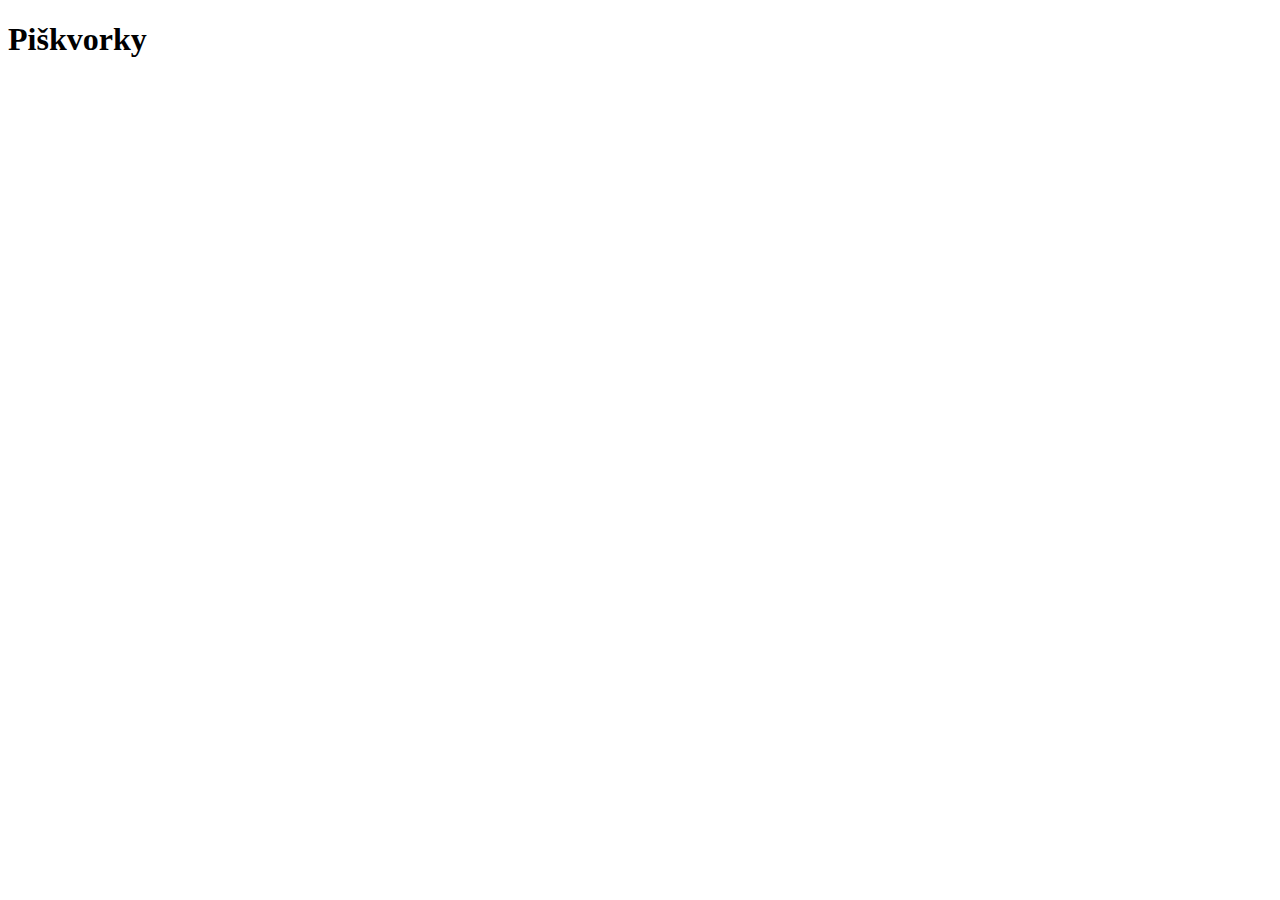
==== index.html @ 05c851ea "Základní CSS" ====
<!DOCTYPE html>
<html lang="en">
<head>
  <meta charset="UTF-8">
  <meta http-equiv="X-UA-Compatible" content="IE=edge">
  <meta name="viewport" content="width=, initial-scale=1.0">
  <title>Document</title>
  <link rel="stylesheet" href="styly.css">
</head>
<body>
<h1>Piškvorky</h1>
</body>
</html>
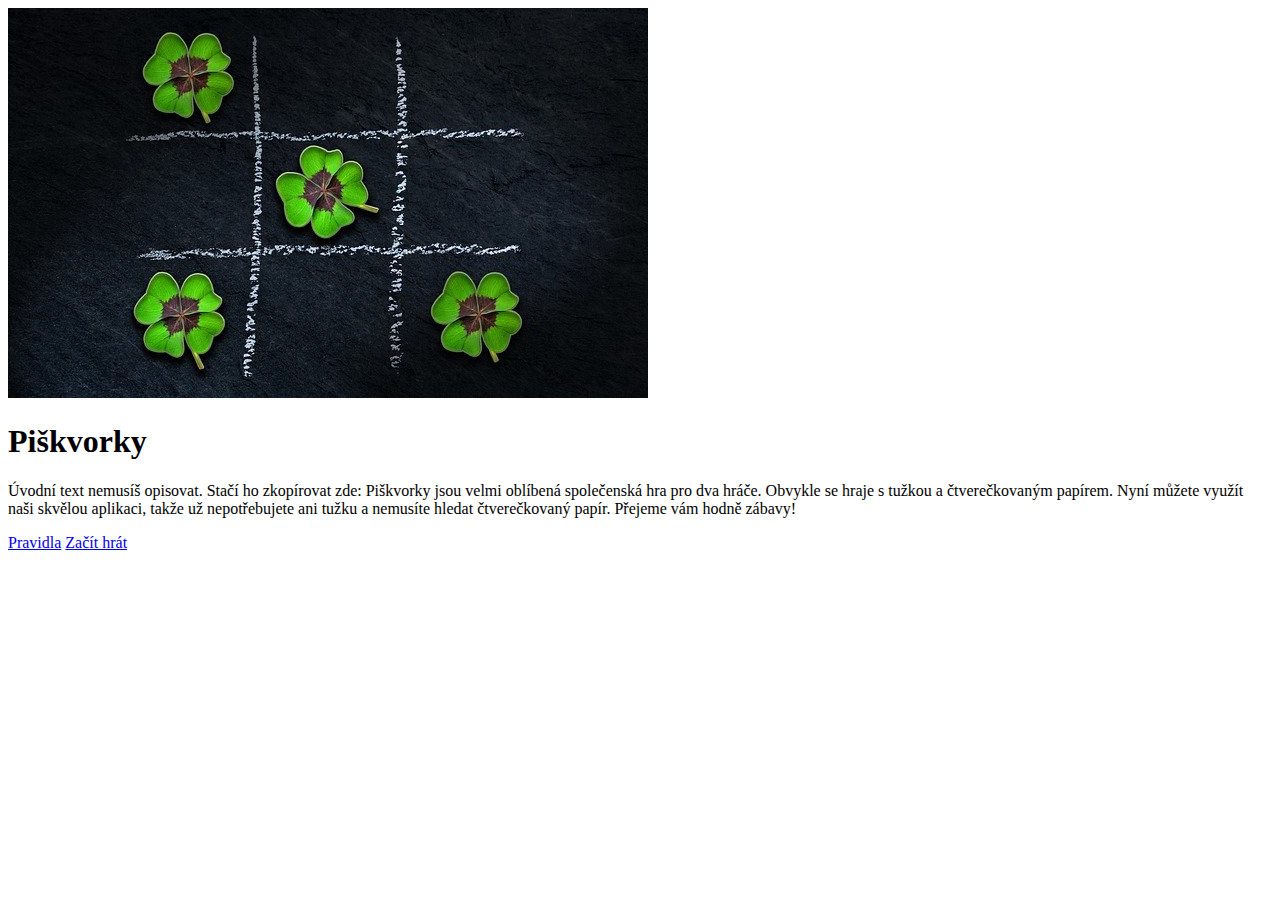
==== commit b1d5154a: "Základní struktura HTML" ====
--- a/index.html
+++ b/index.html
@@ -8,6 +8,10 @@
   <link rel="stylesheet" href="styly.css">
 </head>
 <body>
-<h1>Piškvorky</h1>
+  <img src="uvodni (1).jpg" alt="Piškvorky ve tvaru květin">
+  <h1>Piškvorky</h1>
+  <p>Úvodní text nemusíš opisovat. Stačí ho zkopírovat zde: Piškvorky jsou velmi oblíbená společenská hra pro dva hráče. Obvykle se hraje s tužkou a čtverečkovaným papírem. Nyní můžete využít naši skvělou aplikaci, takže už nepotřebujete ani tužku a nemusíte hledat čtverečkovaný papír. Přejeme vám hodně zábavy!</p>
+  <a href="index.html">Pravidla</a>
+  <a href="index.html">Začít hrát</a>
 </body>
 </html>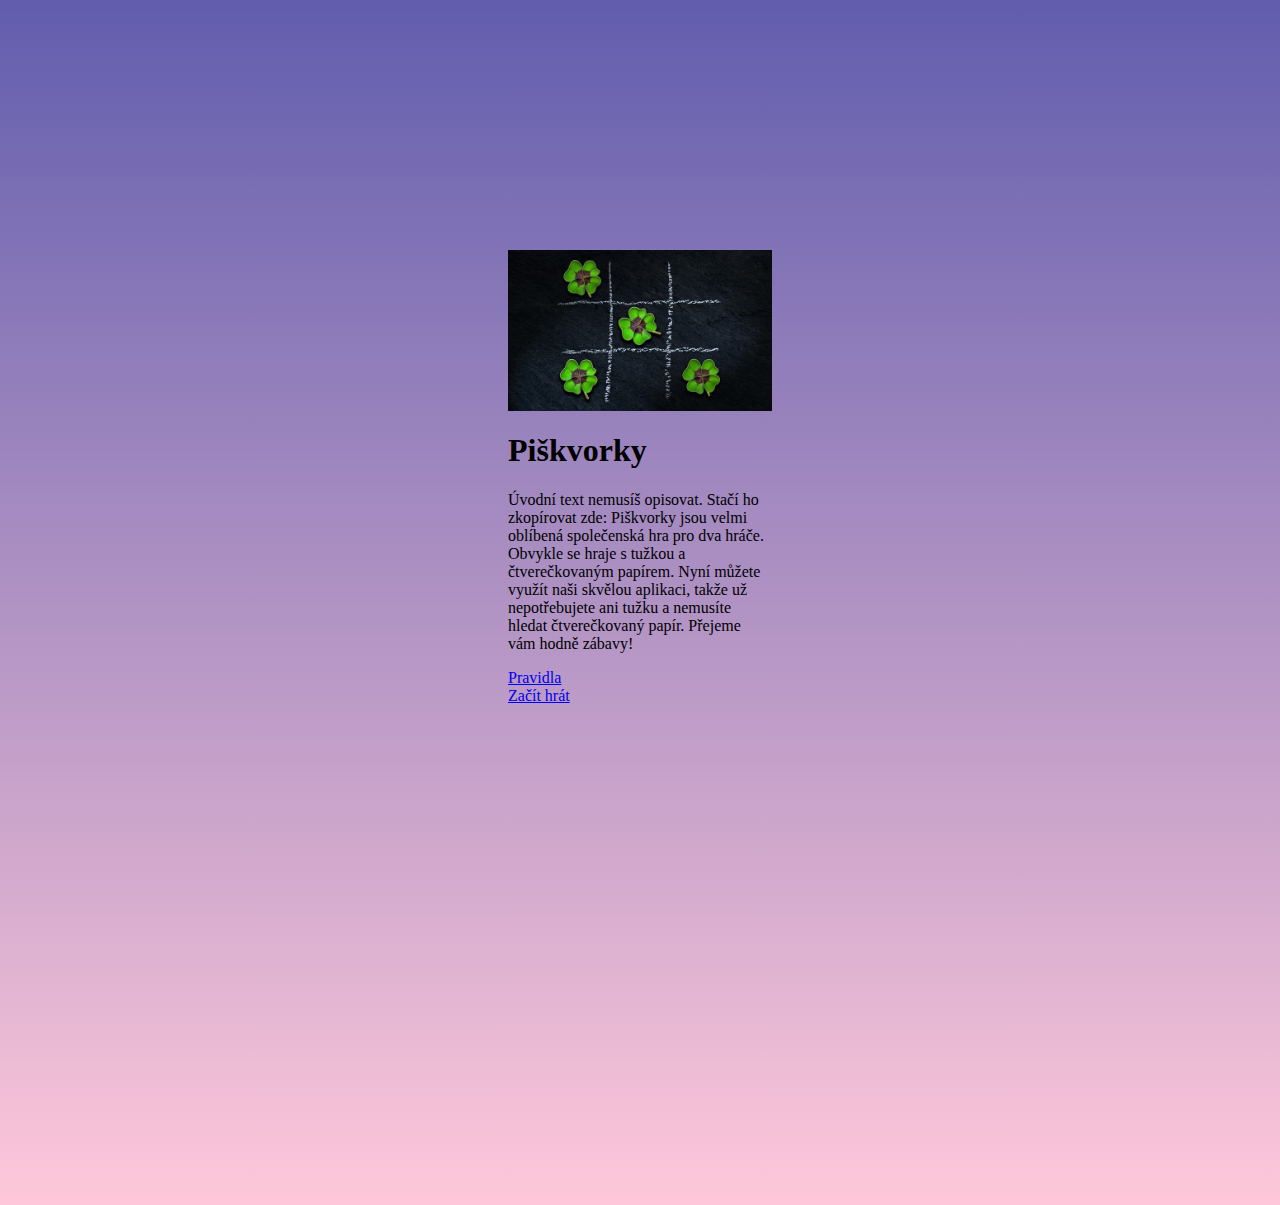
==== commit 9b8ddd1a: "Rozmístění prvků, nastavení pozadí" ====
--- a/index.html
+++ b/index.html
@@ -8,10 +8,16 @@
   <link rel="stylesheet" href="styly.css">
 </head>
 <body>
-  <img src="uvodni (1).jpg" alt="Piškvorky ve tvaru květin">
-  <h1>Piškvorky</h1>
-  <p>Úvodní text nemusíš opisovat. Stačí ho zkopírovat zde: Piškvorky jsou velmi oblíbená společenská hra pro dva hráče. Obvykle se hraje s tužkou a čtverečkovaným papírem. Nyní můžete využít naši skvělou aplikaci, takže už nepotřebujete ani tužku a nemusíte hledat čtverečkovaný papír. Přejeme vám hodně zábavy!</p>
-  <a href="index.html">Pravidla</a>
-  <a href="index.html">Začít hrát</a>
+  <div class="obsah">
+    <img src="uvodni (1).jpg" alt="Piškvorky ve tvaru květin">
+    <div>
+      <h1>Piškvorky</h1>
+      <p>Úvodní text nemusíš opisovat. Stačí ho zkopírovat zde: Piškvorky jsou velmi oblíbená společenská hra pro dva hráče. Obvykle se hraje s tužkou a čtverečkovaným papírem. Nyní můžete využít naši skvělou aplikaci, takže už nepotřebujete ani tužku a nemusíte hledat čtverečkovaný papír. Přejeme vám hodně zábavy!</p>
+    </div>
+    <div>
+      <a href="index.html">Pravidla</a>
+      <a href="index.html">Začít hrát</a>
+    </div>
+  </div>
 </body>
 </html>--- a/styly.css
+++ b/styly.css
@@ -0,0 +1,18 @@
+body {
+  background: linear-gradient( #615dad ,  #ffc8da);
+}
+
+.obsah {
+  margin: 250px 500px 500px 500px;
+}
+
+img {
+    width: 100%;
+    height: 100%;
+    display: block;
+}
+
+a {
+  display: block;
+  width: 100%;
+}
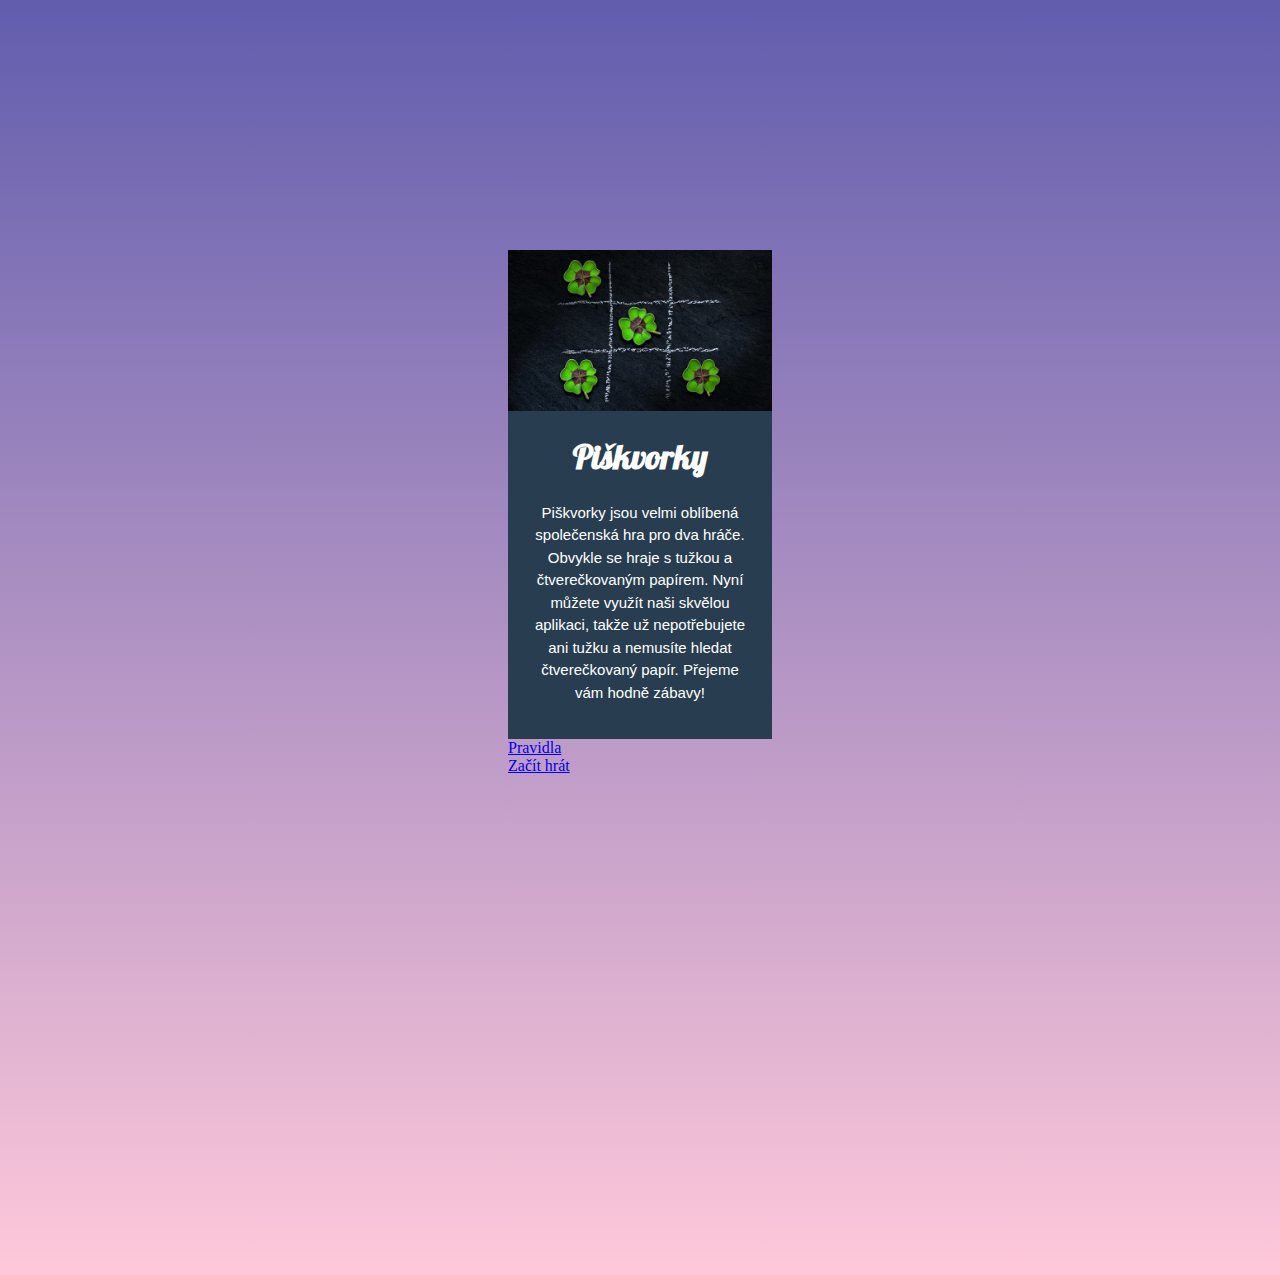
==== commit 52540ca1: "Nastavení CSS stylů u nadpisu a paragrafu o piškvorkách" ====
--- a/index.html
+++ b/index.html
@@ -5,14 +5,18 @@
   <meta http-equiv="X-UA-Compatible" content="IE=edge">
   <meta name="viewport" content="width=, initial-scale=1.0">
   <title>Document</title>
+
+  <link rel="preconnect" href="https://fonts.gstatic.com">
+  <link href="https://fonts.googleapis.com/css2?family=Lobster&display=swap" rel="stylesheet">
+  
   <link rel="stylesheet" href="styly.css">
 </head>
 <body>
   <div class="obsah">
     <img src="uvodni (1).jpg" alt="Piškvorky ve tvaru květin">
-    <div>
-      <h1>Piškvorky</h1>
-      <p>Úvodní text nemusíš opisovat. Stačí ho zkopírovat zde: Piškvorky jsou velmi oblíbená společenská hra pro dva hráče. Obvykle se hraje s tužkou a čtverečkovaným papírem. Nyní můžete využít naši skvělou aplikaci, takže už nepotřebujete ani tužku a nemusíte hledat čtverečkovaný papír. Přejeme vám hodně zábavy!</p>
+    <div class="popis">
+      <h1 class="nadpis">Piškvorky</h1>
+      <p>Piškvorky jsou velmi oblíbená společenská hra pro dva hráče. Obvykle se hraje s tužkou a čtverečkovaným papírem. Nyní můžete využít naši skvělou aplikaci, takže už nepotřebujete ani tužku a nemusíte hledat čtverečkovaný papír. Přejeme vám hodně zábavy!</p>
     </div>
     <div>
       <a href="index.html">Pravidla</a>
--- a/styly.css
+++ b/styly.css
@@ -16,3 +16,20 @@
   display: block;
   width: 100%;
 }
+
+.popis {
+  color: #fff;
+  padding: 20px;
+  text-align: center;
+  background-color: #283e50;
+  line-height: 1.5;
+  font-size: 15px;
+  font-family: Arial, sans-serif;
+}
+
+.nadpis {
+  margin: 0 0 20px 0;
+  font-family: 'Lobster', cursive;
+  font-size: 34px; 
+}
+
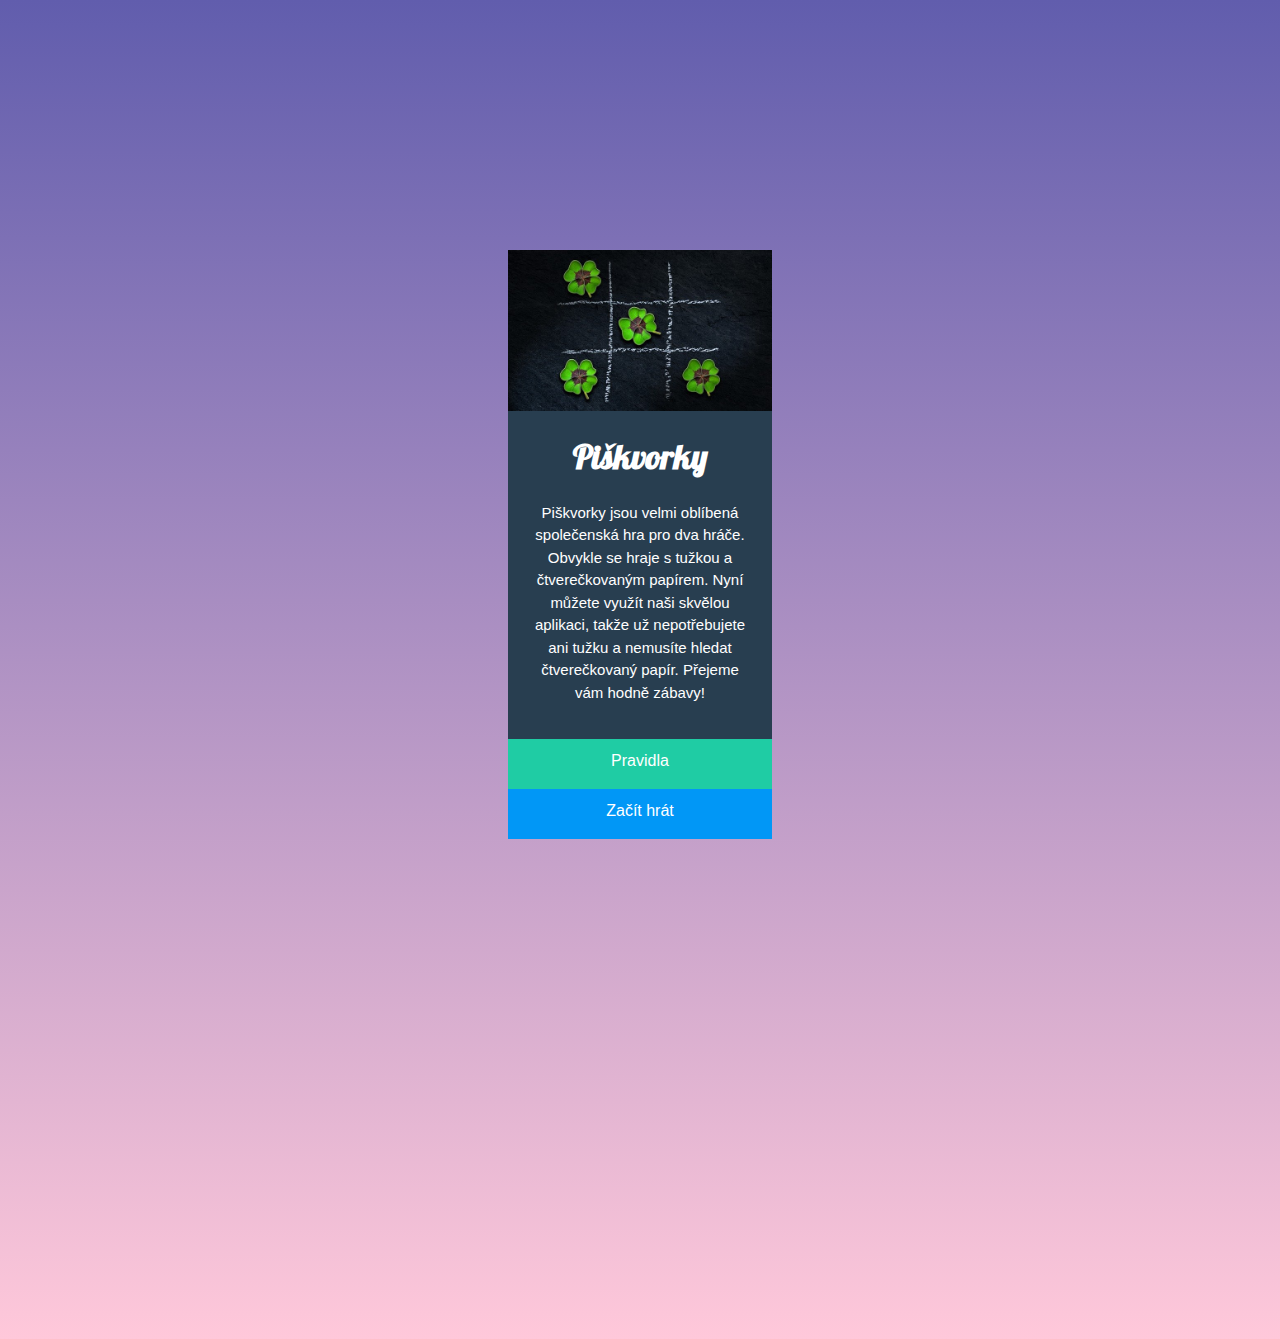
==== commit d0aed65d: "Stylování tlačítek" ====
--- a/index.html
+++ b/index.html
@@ -18,9 +18,9 @@
       <h1 class="nadpis">Piškvorky</h1>
       <p>Piškvorky jsou velmi oblíbená společenská hra pro dva hráče. Obvykle se hraje s tužkou a čtverečkovaným papírem. Nyní můžete využít naši skvělou aplikaci, takže už nepotřebujete ani tužku a nemusíte hledat čtverečkovaný papír. Přejeme vám hodně zábavy!</p>
     </div>
-    <div>
-      <a href="index.html">Pravidla</a>
-      <a href="index.html">Začít hrát</a>
+    <div class="tlacitka">
+      <a class="tlacitko1" href="index.html">Pravidla</a>
+      <a class="tlacitko2" href="index.html">Začít hrát</a>
     </div>
   </div>
 </body>
--- a/styly.css
+++ b/styly.css
@@ -1,6 +1,8 @@
 body {
   background: linear-gradient( #615dad ,  #ffc8da);
-}
+  
+  }
+
 
 .obsah {
   margin: 250px 500px 500px 500px;
@@ -14,8 +16,15 @@
 
 a {
   display: block;
+  text-align: center;
   width: 100%;
+  height: 40px;
+  color: #fff;
+  text-decoration: none;
+  line-height: 1.5;
+  padding-top: 10px;
 }
+
 
 .popis {
   color: #fff;
@@ -33,3 +42,17 @@
   font-size: 34px; 
 }
 
+.tlacitka {
+  font-family: Arial, sans-serif;
+}
+
+
+.tlacitko1 {
+  background-color: #1fcca4;
+}
+
+.tlacitko2 {
+  background-color: #0197f6;
+}
+
+
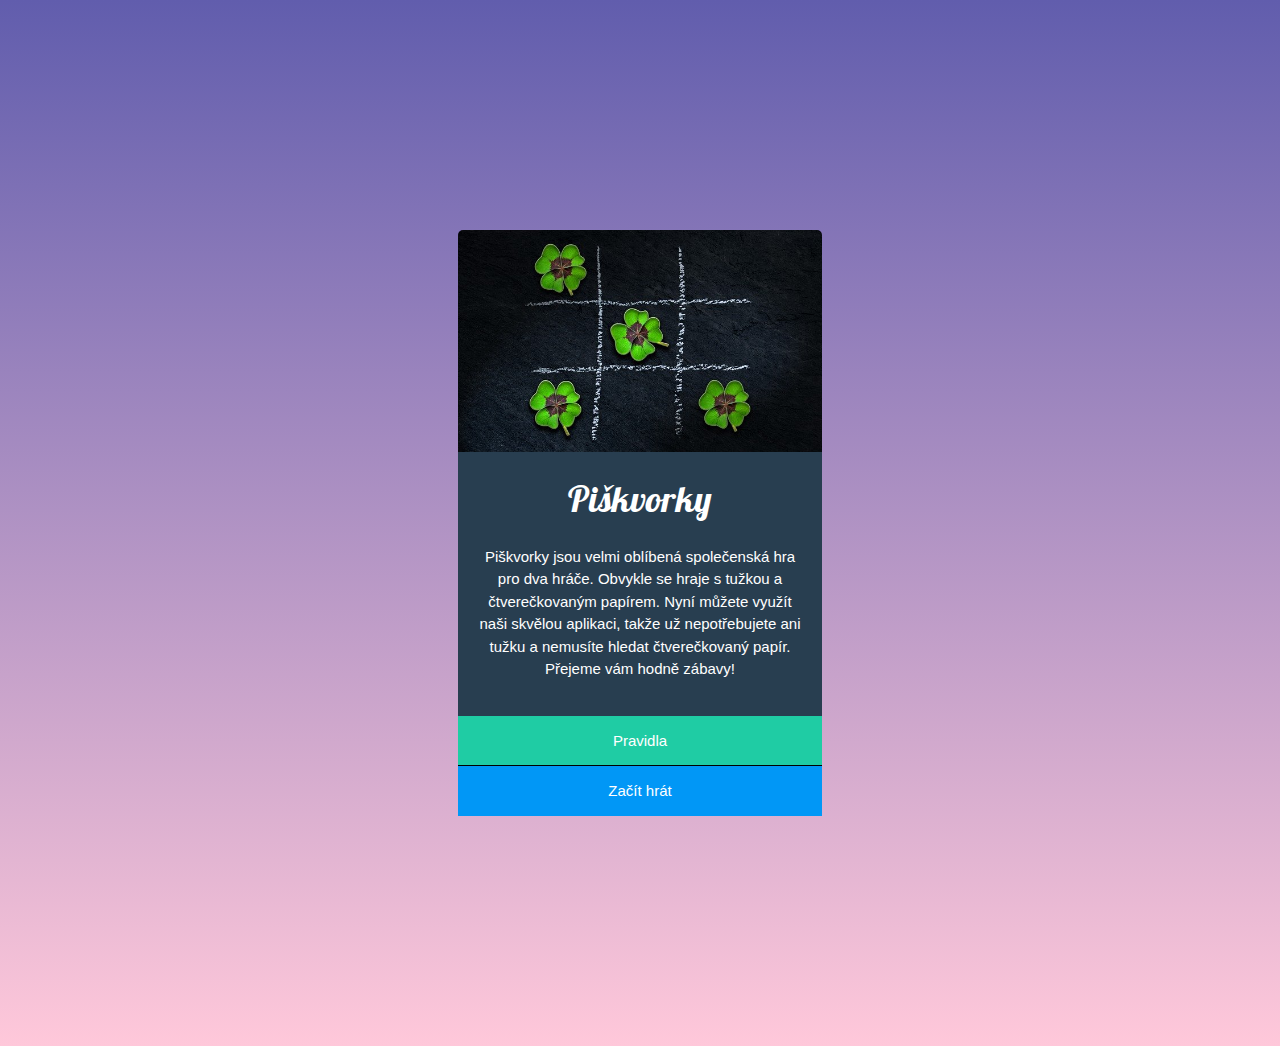
==== commit 055b3e59: "Základní html pro Pravidla, obrázky pro pravidla" ====
--- a/index.html
+++ b/index.html
@@ -19,7 +19,7 @@
       <p>Piškvorky jsou velmi oblíbená společenská hra pro dva hráče. Obvykle se hraje s tužkou a čtverečkovaným papírem. Nyní můžete využít naši skvělou aplikaci, takže už nepotřebujete ani tužku a nemusíte hledat čtverečkovaný papír. Přejeme vám hodně zábavy!</p>
     </div>
     <div class="tlacitka">
-      <a class="tlacitko1" href="index.html">Pravidla</a>
+      <a class="tlacitko1" href="pravidla.html">Pravidla</a>
       <a class="tlacitko2" href="index.html">Začít hrát</a>
     </div>
   </div>
--- a/styly.css
+++ b/styly.css
@@ -1,30 +1,22 @@
+* {
+  box-sizing:border-box;
+}
+
 body {
   background: linear-gradient( #615dad ,  #ffc8da);
-  
-  }
-
+}
 
 .obsah {
-  margin: 250px 500px 500px 500px;
+  margin: 230px auto;
+  width: 100%;
+  max-width: 364px;
 }
 
 img {
     width: 100%;
-    height: 100%;
     display: block;
+    border-radius: 5px 5px 0 0;
 }
-
-a {
-  display: block;
-  text-align: center;
-  width: 100%;
-  height: 40px;
-  color: #fff;
-  text-decoration: none;
-  line-height: 1.5;
-  padding-top: 10px;
-}
-
 
 .popis {
   color: #fff;
@@ -39,20 +31,40 @@
 .nadpis {
   margin: 0 0 20px 0;
   font-family: 'Lobster', cursive;
-  font-size: 34px; 
+  font-size: 36px; 
+  font-weight: normal;
 }
 
 .tlacitka {
-  font-family: Arial, sans-serif;
+  display: flex;
+  flex-direction: column;
 }
 
+.tlacitko1,
+.tlacitko2 {
+  display: flex;
+  justify-content: center;
+  align-items: center;
+  height: 50px;
+  text-decoration: none;
+  font-family: Arial, sans-serif;
+  color: white;
+  font-size: 15px;
+}
 
 .tlacitko1 {
   background-color: #1fcca4;
+  border-bottom: 0.5px solid black;
 }
 
 .tlacitko2 {
   background-color: #0197f6;
 }
 
+.tlacitko1:hover {
+  background-color: #1cbb96; 
+}
 
+.tlacitko2:hover {
+  background-color:  #0090e9;
+}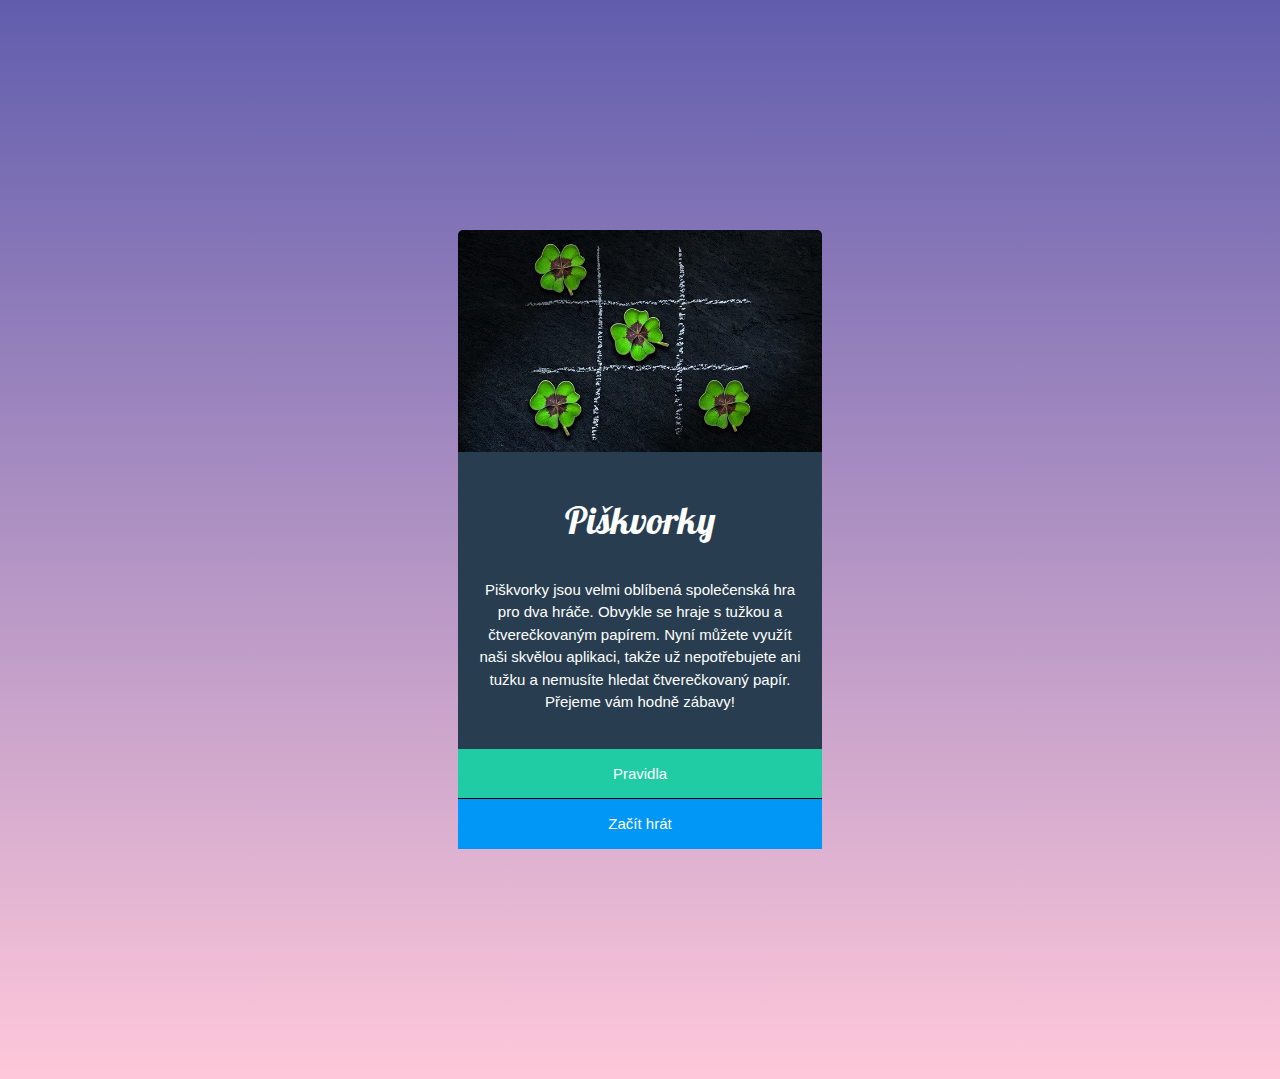
==== commit 6e912af5: "Základ stránky hra.html, přidání obrázků" ====
--- a/index.html
+++ b/index.html
@@ -20,7 +20,7 @@
     </div>
     <div class="tlacitka">
       <a class="tlacitko1" href="pravidla.html">Pravidla</a>
-      <a class="tlacitko2" href="index.html">Začít hrát</a>
+      <a class="tlacitko2" href="hra.html">Začít hrát</a>
     </div>
   </div>
 </body>
--- a/styly.css
+++ b/styly.css
@@ -1,6 +1,13 @@
-* {
-  box-sizing:border-box;
+html {
+  box-sizing: border-box;
 }
+
+*,
+::after,
+::before {
+  box-sizing: inherit;
+}
+
 
 body {
   background: linear-gradient( #615dad ,  #ffc8da);
@@ -29,10 +36,11 @@
 }
 
 .nadpis {
-  margin: 0 0 20px 0;
+  margin: 20px 0 30px 0;
   font-family: 'Lobster', cursive;
-  font-size: 36px; 
+  font-size: 38px; 
   font-weight: normal;
+  text-align: center;
 }
 
 .tlacitka {
@@ -67,4 +75,91 @@
 
 .tlacitko2:hover {
   background-color:  #0090e9;
-}+}
+
+.pravidla {
+  margin: 30px auto;
+  max-width: 320px;
+  width: 100%;
+}
+
+.obsah-pravidla {
+  width: 100%;
+  background-color:  #283e50;
+  color: white;
+  padding: 30px 25px 5px 25px;
+  margin-bottom: 0;
+  border-radius: 8px 8px 0 0;
+  font-size: 15px;
+  font-family: Arial, sans-serif;
+}
+
+
+.galerie {
+  background-color:  #283e50;
+  color: white;
+  padding: 5px 0px 5px 0px;
+}
+
+.foto {
+  width: 100%;
+  border-radius: 0 0;
+}
+
+.list {
+  padding-left: 10px;
+  padding-bottom: 12px;
+}
+
+.znaky {
+  width: 1rem;
+  height: 1rem;
+  filter: invert(100%);
+  display:inline-block;
+}
+
+.text {
+  text-align: center;
+  margin-top: 5px;
+  margin-bottom: 40px;
+  font-size: 13.5px;
+  font-style: italic;
+  font-family: Arial, sans-serif;
+} 
+
+@media(min-width: 800px) {
+  .pravidla {
+    max-width: 680px;
+    margin: 30px auto;
+  }
+
+  .obsah-pravidla {
+    font-size: 17px;
+  }
+
+  .galerie {
+    display: flex;
+    flex-wrap: wrap;
+    justify-content: space-around;
+  }
+
+  .foto {
+    width: 100%;
+    max-width: 290px;
+  }
+
+  figure {
+    margin: 0;
+  }
+
+  .text {
+    max-width: 290px;
+    font-size: 13px;
+  } 
+}
+
+@media(min-width: 1000px) {
+  .obsah2 {
+    max-width: 680px;
+  }
+}
